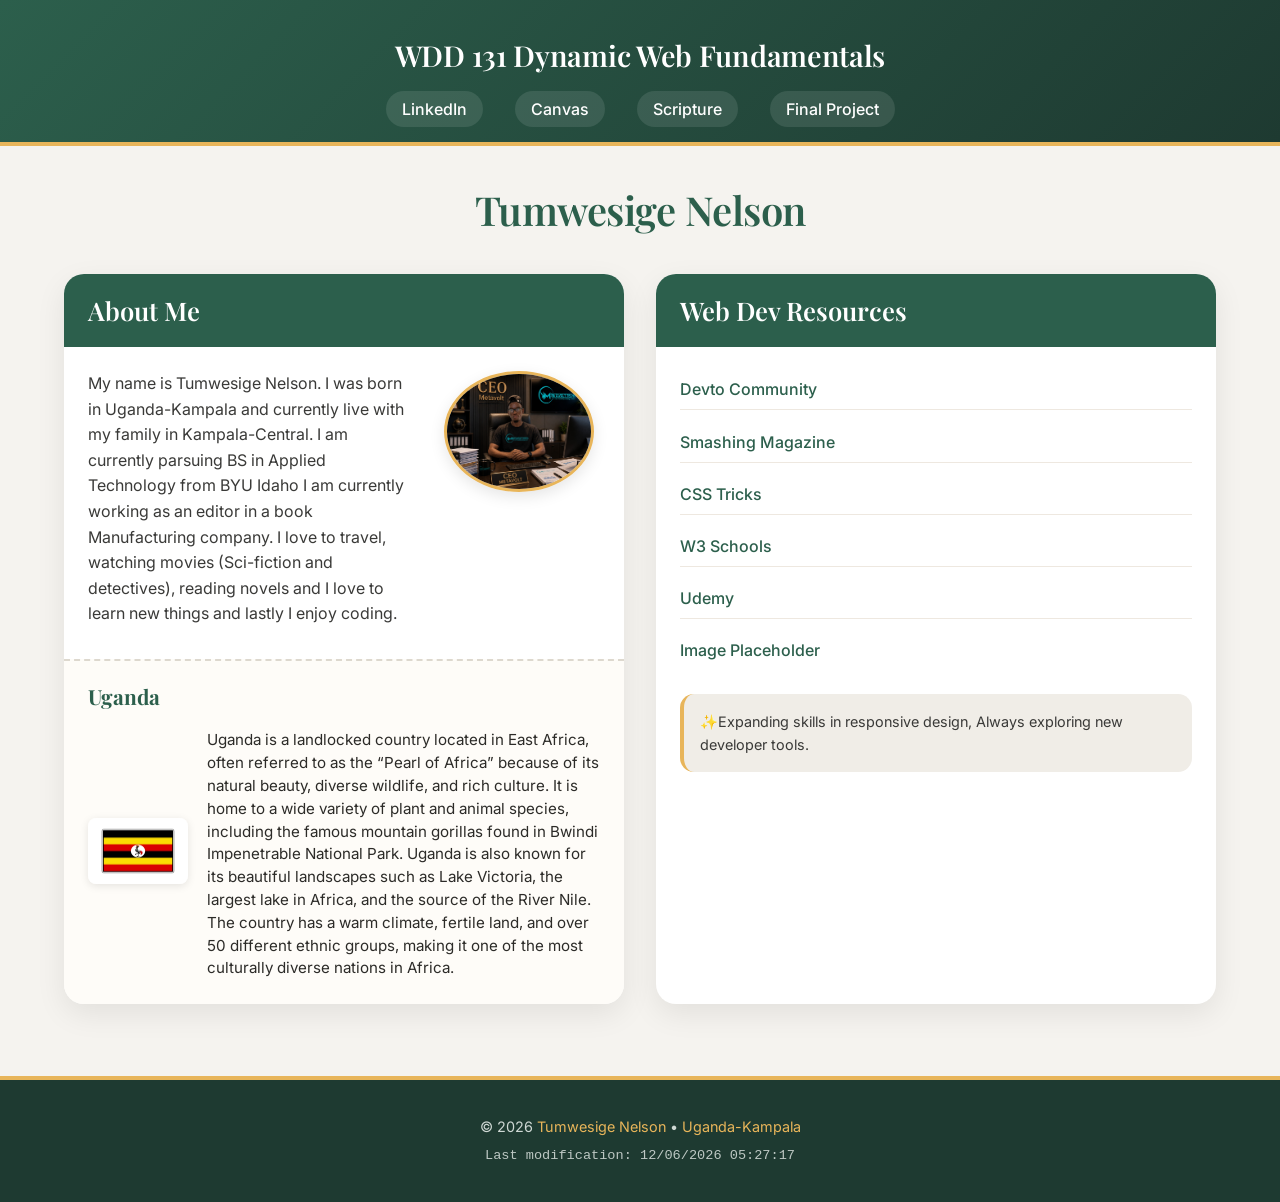
==== index.html @ c16d518d "index" ====
<!DOCTYPE html>
<html lang="en">
<head>
    <meta charset="UTF-8">
    <meta name="viewport" content="width=device-width, initial-scale=1.0">
    <title>WDD 131 Dynamic Web Fundamentals  Tumwesige Nelson</title>
    <meta name="description" content="WDD 131  Dynamic Web Fundamentals - Tumwesige Nelson. Personal home page showcasing background from Uganda-Kampala, web development resources, and dynamic web fundamentals.">
    <meta name="author" content="Tumwesige Nelson">
    <!-- Google Fonts API: elegant and modern pairing -->
    <link href="https://fonts.googleapis.com/css2?family=Inter:opsz,wght@14..32,300;14..32,400;14..32,600;14..32,700&family=Playfair+Display:ital,wght@0,400;0,600;1,400&display=swap" rel="stylesheet">
    <!-- External CSS -->
    <link rel="stylesheet" href="styles/base.css">
    
</head>
<body>
    <header>
        <!-- course title  -->
        <span id="course-title">WDD 131  Dynamic Web Fundamentals</span>
        <nav aria-label="Main navigation">
            <ul>
                <li><a href="https://www.linkedin.com/in/tumwesige-nelson-21821625a/" target="_blank" rel="noopener">LinkedIn</a></li>
                <li><a href="https://byupw.instructure.com/" target="_blank" rel="noopener">Canvas</a></li>
                <li><a href="https://www.churchofjesuschrist.org/study/scriptures/bofm/2-ne/2?lang=eng&id=p25#p25" target="_blank" rel="noopener">Scripture</a></li>
                <li><a href="#" id="final-project-link">Final Project</a></li>
            </ul>
        </nav>
    </header>

    <main>
        <h1>Tumwesige Nelson</h1>
        
        <!-- Two Cards Layout using CSS Grid -->
        <div class="cards-grid">
            <!-- Card 1: About Me section -->
            <section class="card">
                <h2>About Me</h2>
                <div class="card-inner">
                    <div class="about-text">
                        <p>My name is Tumwesige Nelson. I was born in Uganda-Kampala and currently live with my family 
                            in Kampala-Central. I am currently parsuing BS in Applied Technology from BYU Idaho
                            I am currently working as an editor in a book Manufacturing company.
                            I love to travel, watching movies (Sci-fiction and detectives), reading novels and I love 
                            to learn new things and lastly I enjoy coding.
                            </p>
                    </div>
                    <div class="about-image">
                        <!--  local image -->
                        <img src="images/nelson_img.jpeg"alt="nelson imge" width="150" height="250" loading="lazy">
                    </div>
                </div>
                <!-- Country section -->
                <div class="country-info">
                    <h3>Uganda</h3>
                    <div class="country-details">
                        <div class="flag-placeholder">
                            <!-- Optimized local flag image SVG -->
                            <img src="images/flag.webp"
                                 alt="Uganda flag" width="100" height="66" loading="lazy">
                        </div>
                        <p>Uganda is a landlocked country located in East Africa, often referred to as the 
                            “Pearl of Africa” because of its natural beauty, diverse wildlife, and rich culture. 
                            It is home to a wide variety of plant and animal species, including the famous mountain 
                            gorillas found in Bwindi Impenetrable National Park. Uganda is also known for its beautiful 
                            landscapes such as Lake Victoria, the largest lake in Africa, and the source of the River 
                            Nile. The country has a warm climate, fertile land, and over 50 different ethnic groups, 
                            making it one of the most culturally diverse nations in Africa.</p>
                    </div>
                </div>
            </section>

            <!-- Card 2: Web Dev Resources -->
            <section class="card">
                <h2>Web Dev Resources</h2>
                <div class="resources-wrapper">
                    <ul class="resource-list">
                        <li><a href="https://dev.to/" target="_blank" rel="noopener">Devto Community</a></li>
                        <li><a href="https://www.smashingmagazine.com/" target="_blank" rel="noopener">Smashing Magazine</a></li>
                        <li><a href="https://css-tricks.com/" target="_blank" rel="noopener">CSS Tricks</a></li>
                        <li><a href="https://www.w3schools.com/" target="_blank" rel="noopener">W3 Schools</a></li>
                        <li><a href="https://www.udemy.com/" target="_blank" rel="noopener">Udemy</a></li>
                        <li><a href="https://picsum.photos/" target="_blank" rel="noopener">Image Placeholder</a></li>
                    </ul>
                    <div class="resource-note">
                        <p>✨Expanding skills in responsive design, Always exploring new developer tools.</p>
                    </div>
                </div>
            </section>
        </div>
    </main>

    <footer>
        <p>© <span id="currentyear"></span> <a href="#" class="footer-link">Tumwesige Nelson</a> • <a href="#" class="footer-link">Uganda-Kampala</a></p>
        <p id="lastModified"></p>
    </footer>
    <script src="scripts/getdates.js" defer></script>
</body>
</html>
---- styles/base.css ----
/*Base Styles */
* {
    margin: 0;
    padding: 0;
    box-sizing: border-box;
}

body {
    font-family: 'Inter', sans-serif;
    background-color: #f5f3ef;
    color: #2c2b28;
    line-height: 1.6;
}

/* Header Styles */
header {
    background: linear-gradient(135deg, #2c5f4c 0%, #1e3a31 100%);
    color: white;
    padding: 2rem 1.5rem 1.2rem;
    text-align: center;
    border-bottom: 4px solid #e8b55a;
}

#course-title {
    display: block;
    font-family: 'Playfair Display', serif;
    font-size: 1.8rem;
    font-weight: 600;
    letter-spacing: -0.3px;
    margin-bottom: 1.2rem;
}

/* Navigation - Flexbox with hover effect */
nav ul {
    display: flex;
    justify-content: center;
    gap: 2rem;
    list-style: none;
    flex-wrap: wrap;
}

nav a {
    color: white;
    text-decoration: none;
    font-weight: 500;
    padding: 0.5rem 1rem;
    border-radius: 30px;
    transition: all 0.3s ease;
    background-color: rgba(255, 255, 255, 0.1);
}

nav a:hover {
    background-color: #e8b55a;
    color: #1e3a31;
    transform: translateY(-2px);
}

/* Main Layout */
main {
    max-width: 1200px;
    margin: 0 auto;
    padding: 2rem 1.5rem;
}

h1 {
    font-family: 'Playfair Display', serif;
    font-size: 2.5rem;
    text-align: center;
    color: #2c5f4c;
    margin-bottom: 2rem;
    font-weight: 600;
    letter-spacing: -0.5px;
}

/* Cards Grid Layout */
.cards-grid {
    display: grid;
    grid-template-columns: repeat(2, 1fr);
    gap: 2rem;
}

/* Card Styles */
.card {
    background: white;
    border-radius: 20px;
    box-shadow: 0 10px 30px rgba(0, 0, 0, 0.08);
    overflow: hidden;
    transition: transform 0.2s, box-shadow 0.2s;
}

.card:hover {
    transform: translateY(-5px);
    box-shadow: 0 20px 35px rgba(0, 0, 0, 0.12);
}

.card h2 {
    background-color: #2c5f4c;
    color: white;
    padding: 1rem 1.5rem;
    font-family: 'Playfair Display', serif;
    font-size: 1.6rem;
    font-weight: 600;
}

.card-inner {
    padding: 1.5rem;
    display: flex;
    gap: 1.5rem;
    flex-wrap: wrap;
    align-items: flex-start;
}

.about-text {
    flex: 2;
    min-width: 180px;
}

.about-text p {
    color: #3a3a38;
    margin-bottom: 0.5rem;
}

.about-image {
    flex: 1;
    min-width: 150px;
    text-align: center;
}

.about-image img {
    width: 100%;
    max-width: 150px;
    height: auto;
    border-radius: 100%;
    border: 3px solid #e8b55a;
    box-shadow: 0 5px 15px rgba(0, 0, 0, 0.1);
}

/* Country Info Section */
.country-info {
    border-top: 2px dashed #ddd8ce;
    padding: 1.2rem 1.5rem 1.5rem;
    background-color: #fefcf8;
}

.country-info h3 {
    font-family: 'Playfair Display', serif;
    color: #2c5f4c;
    margin-bottom: 1rem;
    font-size: 1.3rem;
}

.country-details {
    display: flex;
    gap: 1.2rem;
    flex-wrap: wrap;
    align-items: center;
}

.flag-placeholder img {
    border-radius: 8px;
    box-shadow: 0 2px 8px rgba(0, 0, 0, 0.1);
}

.country-details p {
    flex: 1;
    font-size: 0.95rem;
    line-height: 1.5;
}

/* Resources Card Styling */
.resources-wrapper {
    padding: 1.5rem;
}

.resource-list {
    list-style: none;
    margin-bottom: 1.5rem;
}

.resource-list li {
    margin-bottom: 0.8rem;
    padding: 0.4rem 0;
    border-bottom: 1px solid #eee8e0;
}

.resource-list li:last-child {
    border-bottom: none;
}

.resource-list a {
    text-decoration: none;
    color: #2c5f4c;
    font-weight: 500;
    transition: color 0.2s, padding-left 0.2s;
    display: inline-block;
}

.resource-list a:hover {
    color: #e8b55a;
    padding-left: 5px;
}

.resource-note {
    background-color: #f0ede7;
    padding: 1rem;
    border-radius: 14px;
    margin-top: 0.5rem;
    border-left: 4px solid #e8b55a;
}

.resource-note p {
    font-size: 0.9rem;
    color: #3a3a38;
}

/* Footer Styles */
footer {
    background-color: #1e3a31;
    color: #cfd8d4;
    text-align: center;
    padding: 1.8rem;
    margin-top: 2.5rem;
    border-top: 4px solid #e8b55a;
    font-size: 0.9rem;
}

footer p {
    margin: 0.4rem 0;
}

.footer-link {
    color: #e8b55a;
    text-decoration: none;
    transition: color 0.2s;
}

.footer-link:hover {
    color: white;
    text-decoration: underline;
}

#lastModified {
    font-size: 0.85rem;
    opacity: 0.9;
    font-family: monospace;
}

/* Responsive Design */
@media (max-width: 850px) {
    .cards-grid {
        grid-template-columns: 1fr;
        gap: 1.8rem;
    }
    
    h1 {
        font-size: 2rem;
    }
    
    .card-inner {
        flex-direction: column;
        align-items: center;
        text-align: center;
    }
    
    .country-details {
        flex-direction: column;
        text-align: center;
    }
    
    nav ul {
        gap: 1rem;
    }
    
    nav a {
        padding: 0.35rem 1rem;
        font-size: 0.9rem;
    }
    
    #course-title {
        font-size: 1.4rem;
    }
}

@media (max-width: 480px) {
    main {
        padding: 1rem;
    }
    
    .card h2 {
        font-size: 1.3rem;
    }
    
    .resource-list li {
        font-size: 0.9rem;
    }
}
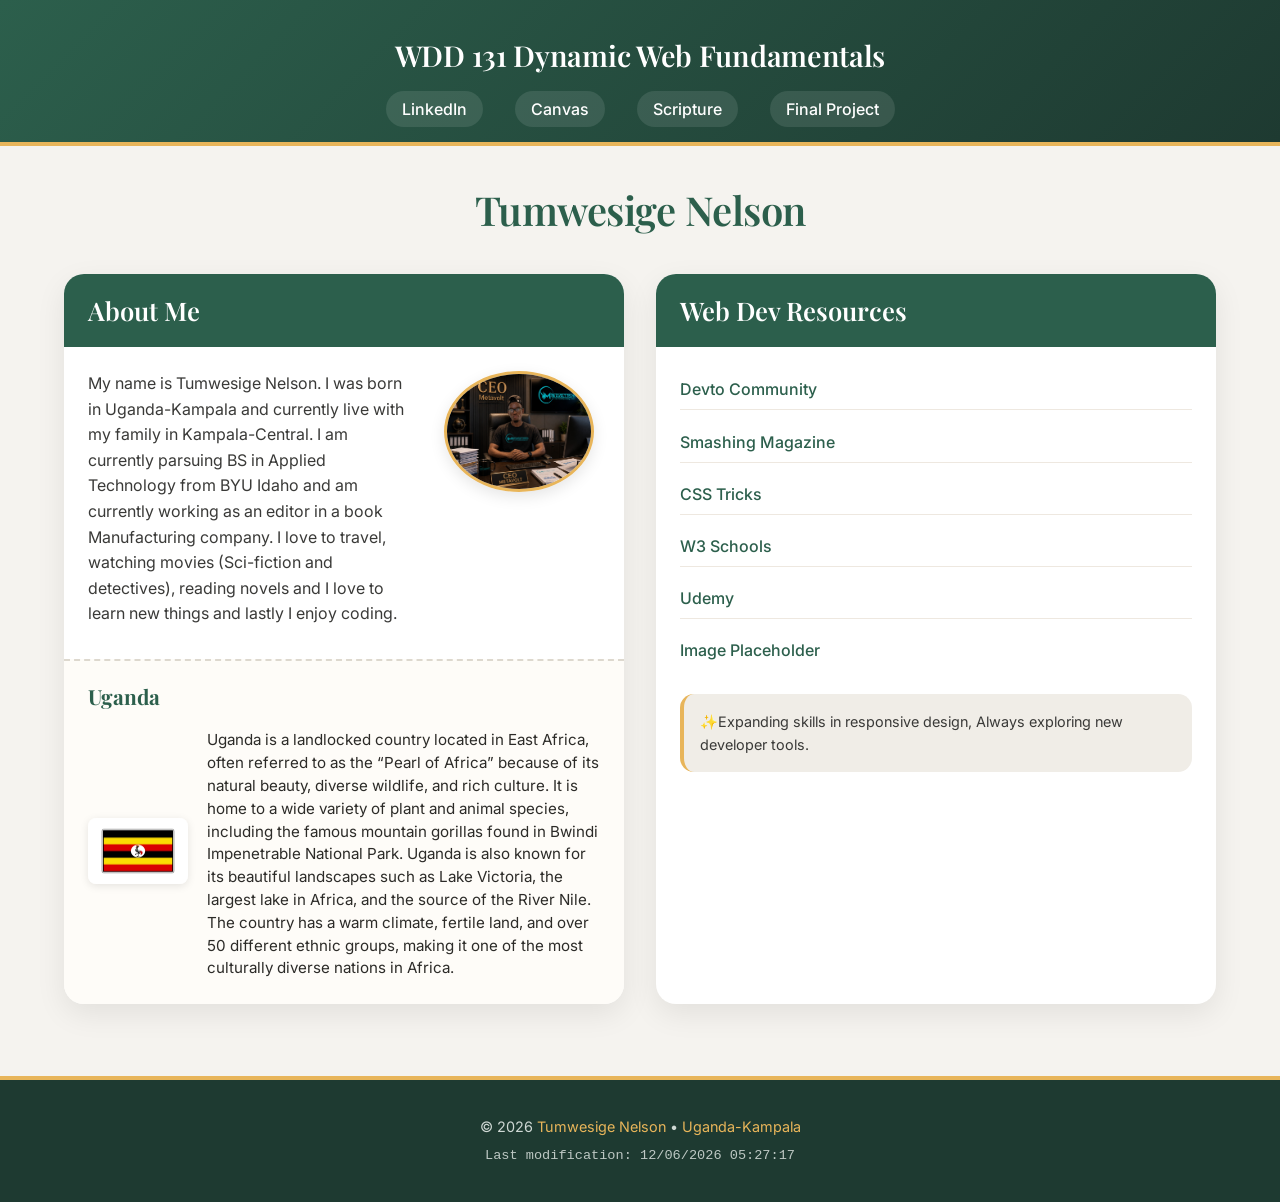
==== commit 69b3ed35: "index" ====
--- a/index.html
+++ b/index.html
@@ -38,7 +38,7 @@
                     <div class="about-text">
                         <p>My name is Tumwesige Nelson. I was born in Uganda-Kampala and currently live with my family 
                             in Kampala-Central. I am currently parsuing BS in Applied Technology from BYU Idaho
-                            I am currently working as an editor in a book Manufacturing company.
+                            and am currently working as an editor in a book Manufacturing company.
                             I love to travel, watching movies (Sci-fiction and detectives), reading novels and I love 
                             to learn new things and lastly I enjoy coding.
                             </p>
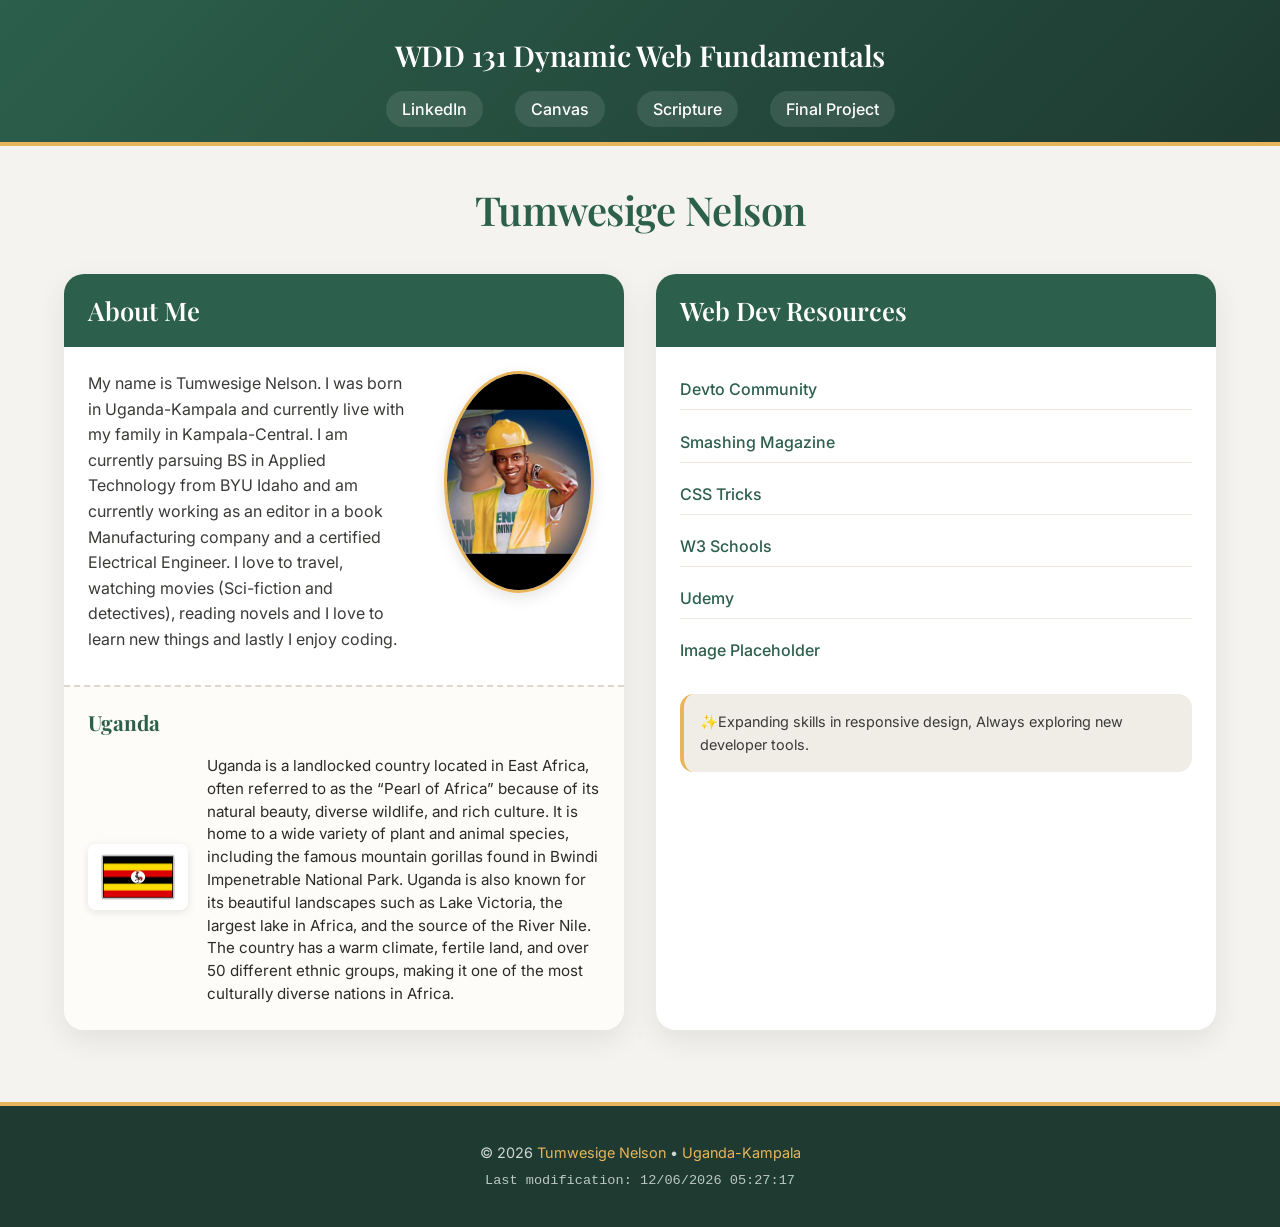
==== commit 244d5d15: "index" ====
--- a/index.html
+++ b/index.html
@@ -38,7 +38,7 @@
                     <div class="about-text">
                         <p>My name is Tumwesige Nelson. I was born in Uganda-Kampala and currently live with my family 
                             in Kampala-Central. I am currently parsuing BS in Applied Technology from BYU Idaho
-                            and am currently working as an editor in a book Manufacturing company.
+                            and am currently working as an editor in a book Manufacturing company and a certified Electrical Engineer.
                             I love to travel, watching movies (Sci-fiction and detectives), reading novels and I love 
                             to learn new things and lastly I enjoy coding.
                             </p>
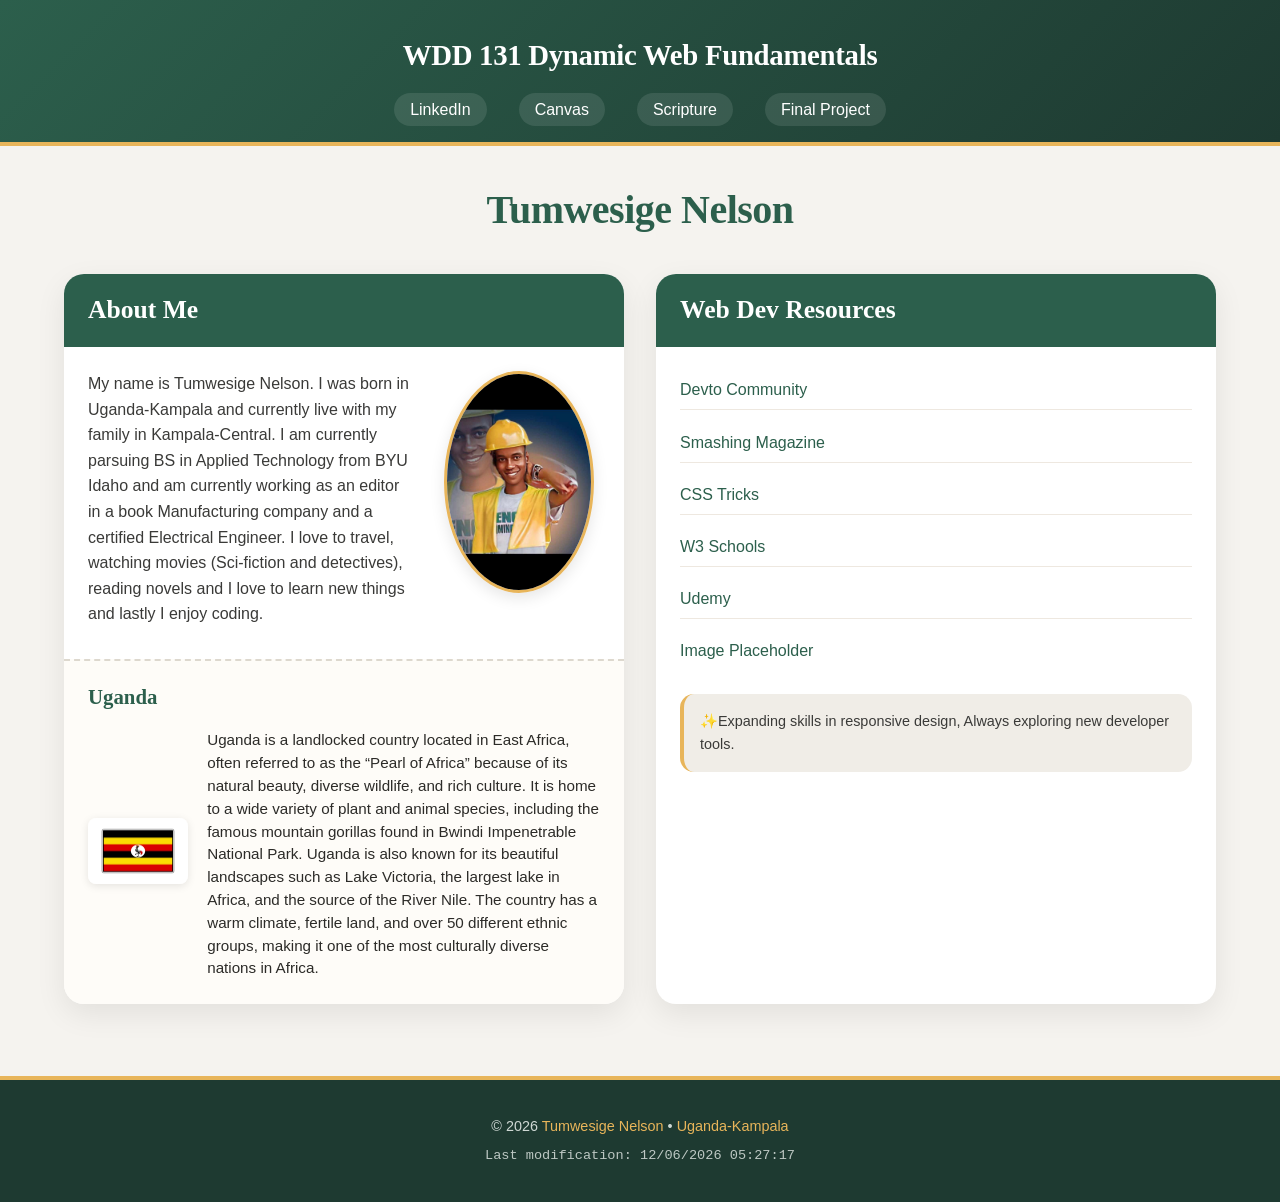
==== commit 902eb83b: "google ipis" ====
--- a/index.html
+++ b/index.html
@@ -4,10 +4,12 @@
     <meta charset="UTF-8">
     <meta name="viewport" content="width=device-width, initial-scale=1.0">
     <title>WDD 131 Dynamic Web Fundamentals  Tumwesige Nelson</title>
-    <meta name="description" content="WDD 131  Dynamic Web Fundamentals - Tumwesige Nelson. Personal home page showcasing background from Uganda-Kampala, web development resources, and dynamic web fundamentals.">
+    <meta name="description" content="WDD 131  Dynamic Web Fundamentals - Tumwesige Nelson. Personal home page showcasing background from Uganda-Kampala.">
     <meta name="author" content="Tumwesige Nelson">
     <!-- Google Fonts API: elegant and modern pairing -->
-    <link href="https://fonts.googleapis.com/css2?family=Inter:opsz,wght@14..32,300;14..32,400;14..32,600;14..32,700&family=Playfair+Display:ital,wght@0,400;0,600;1,400&display=swap" rel="stylesheet">
+    <link rel="preconnect" href="https://fonts.googleapis.com">
+    <link rel="preconnect" href="https://fonts.gstatic.com" crossorigin>
+    <link href="https://fonts.googleapis.com/css2?family=Merriweather:ital,opsz,wght@0,18..144,300..900;1,18..144,300..900&display=swap" rel="stylesheet">
     <!-- External CSS -->
     <link rel="stylesheet" href="styles/base.css">
     
@@ -45,7 +47,7 @@
                     </div>
                     <div class="about-image">
                         <!--  local image -->
-                        <img src="images/nelson_img.jpeg"alt="nelson imge" width="150" height="250" loading="lazy">
+                        <img src="images/nelson_img.jpeg" alt="nelson imge" width="150" height="250" loading="lazy">
                     </div>
                 </div>
                 <!-- Country section -->
